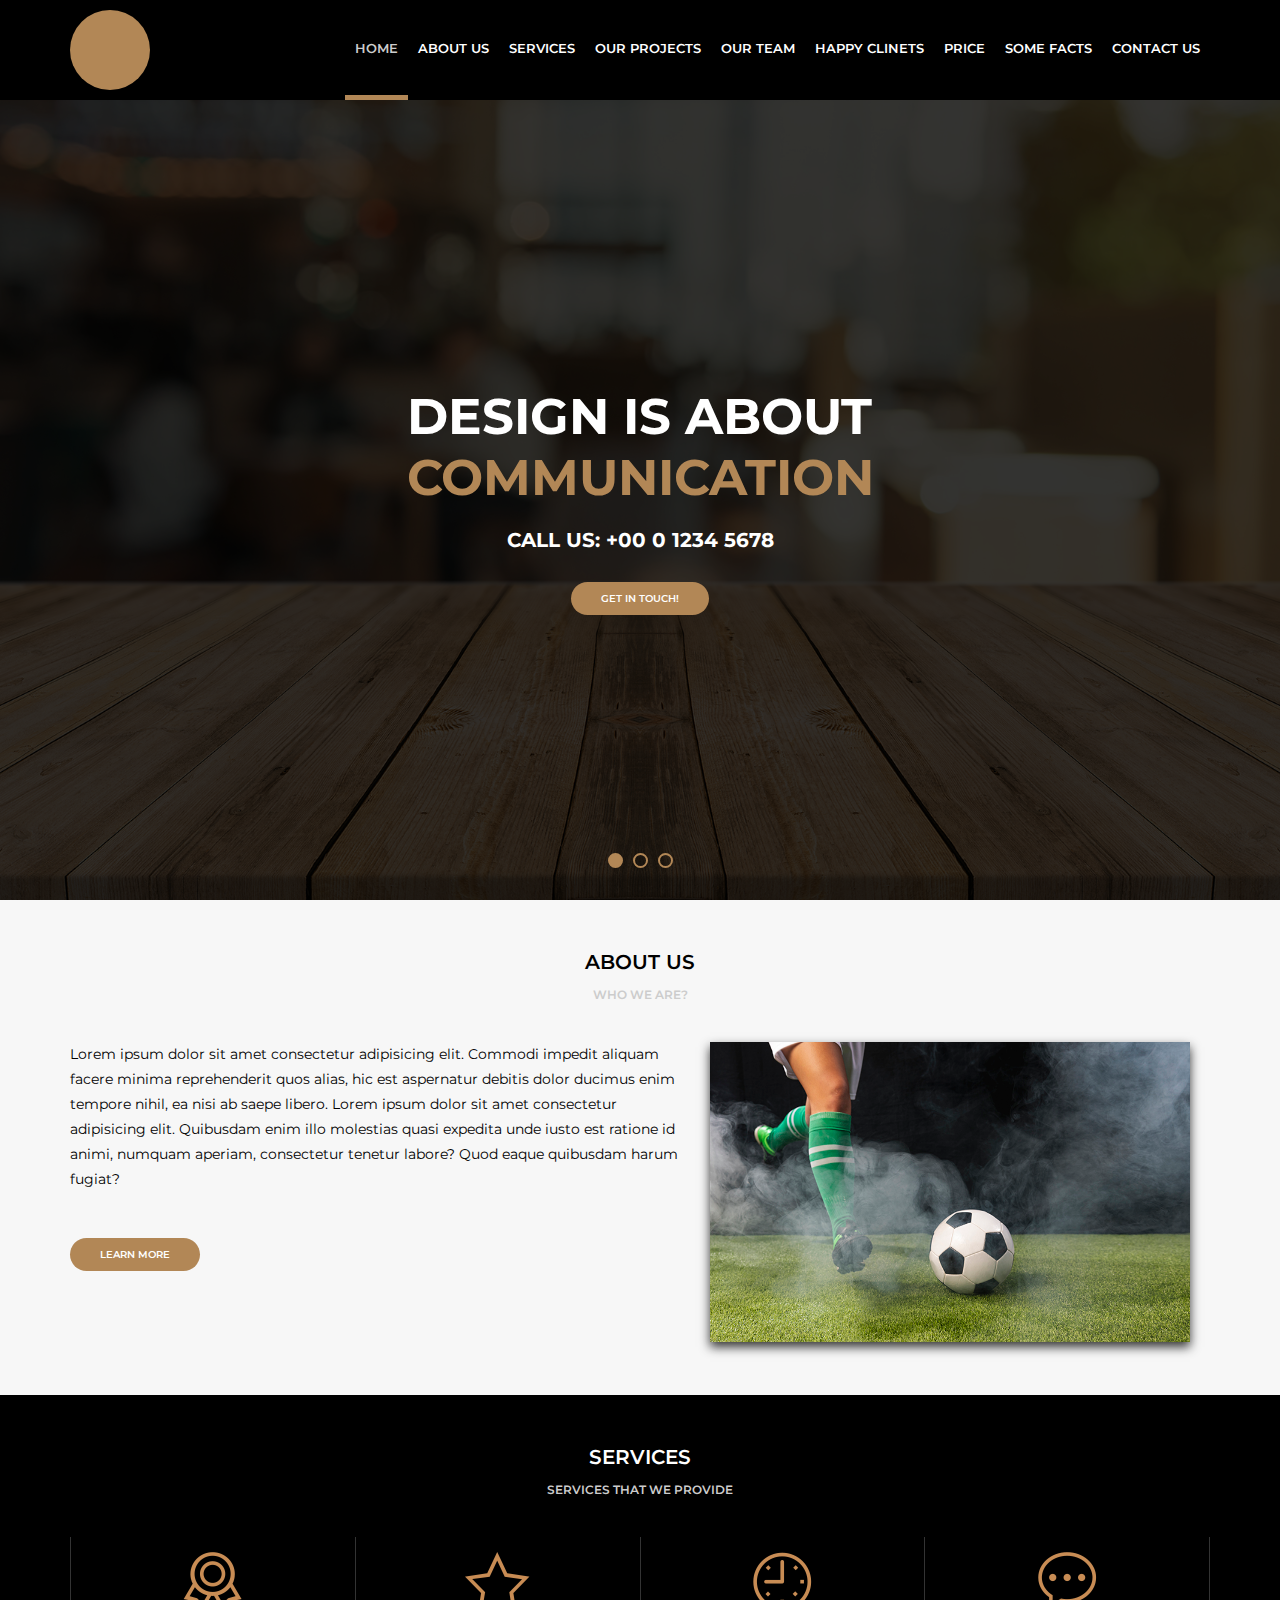
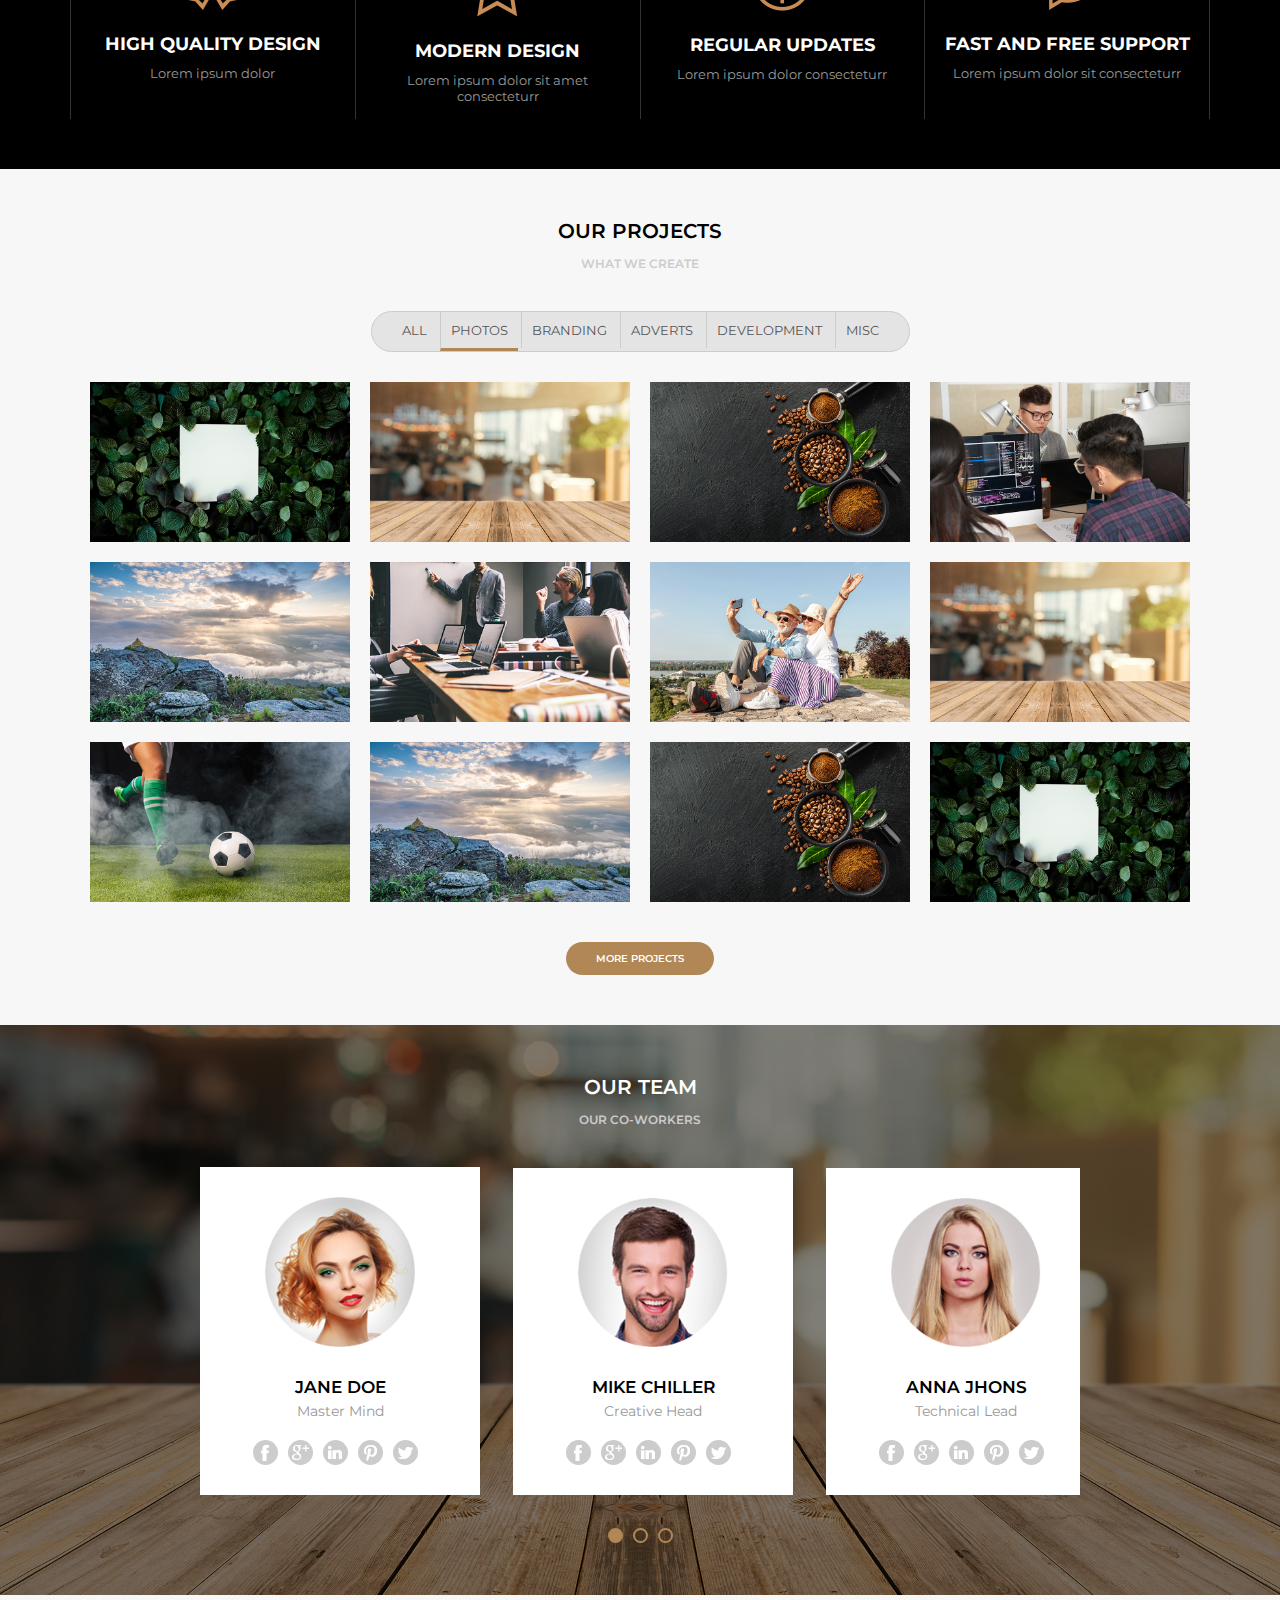
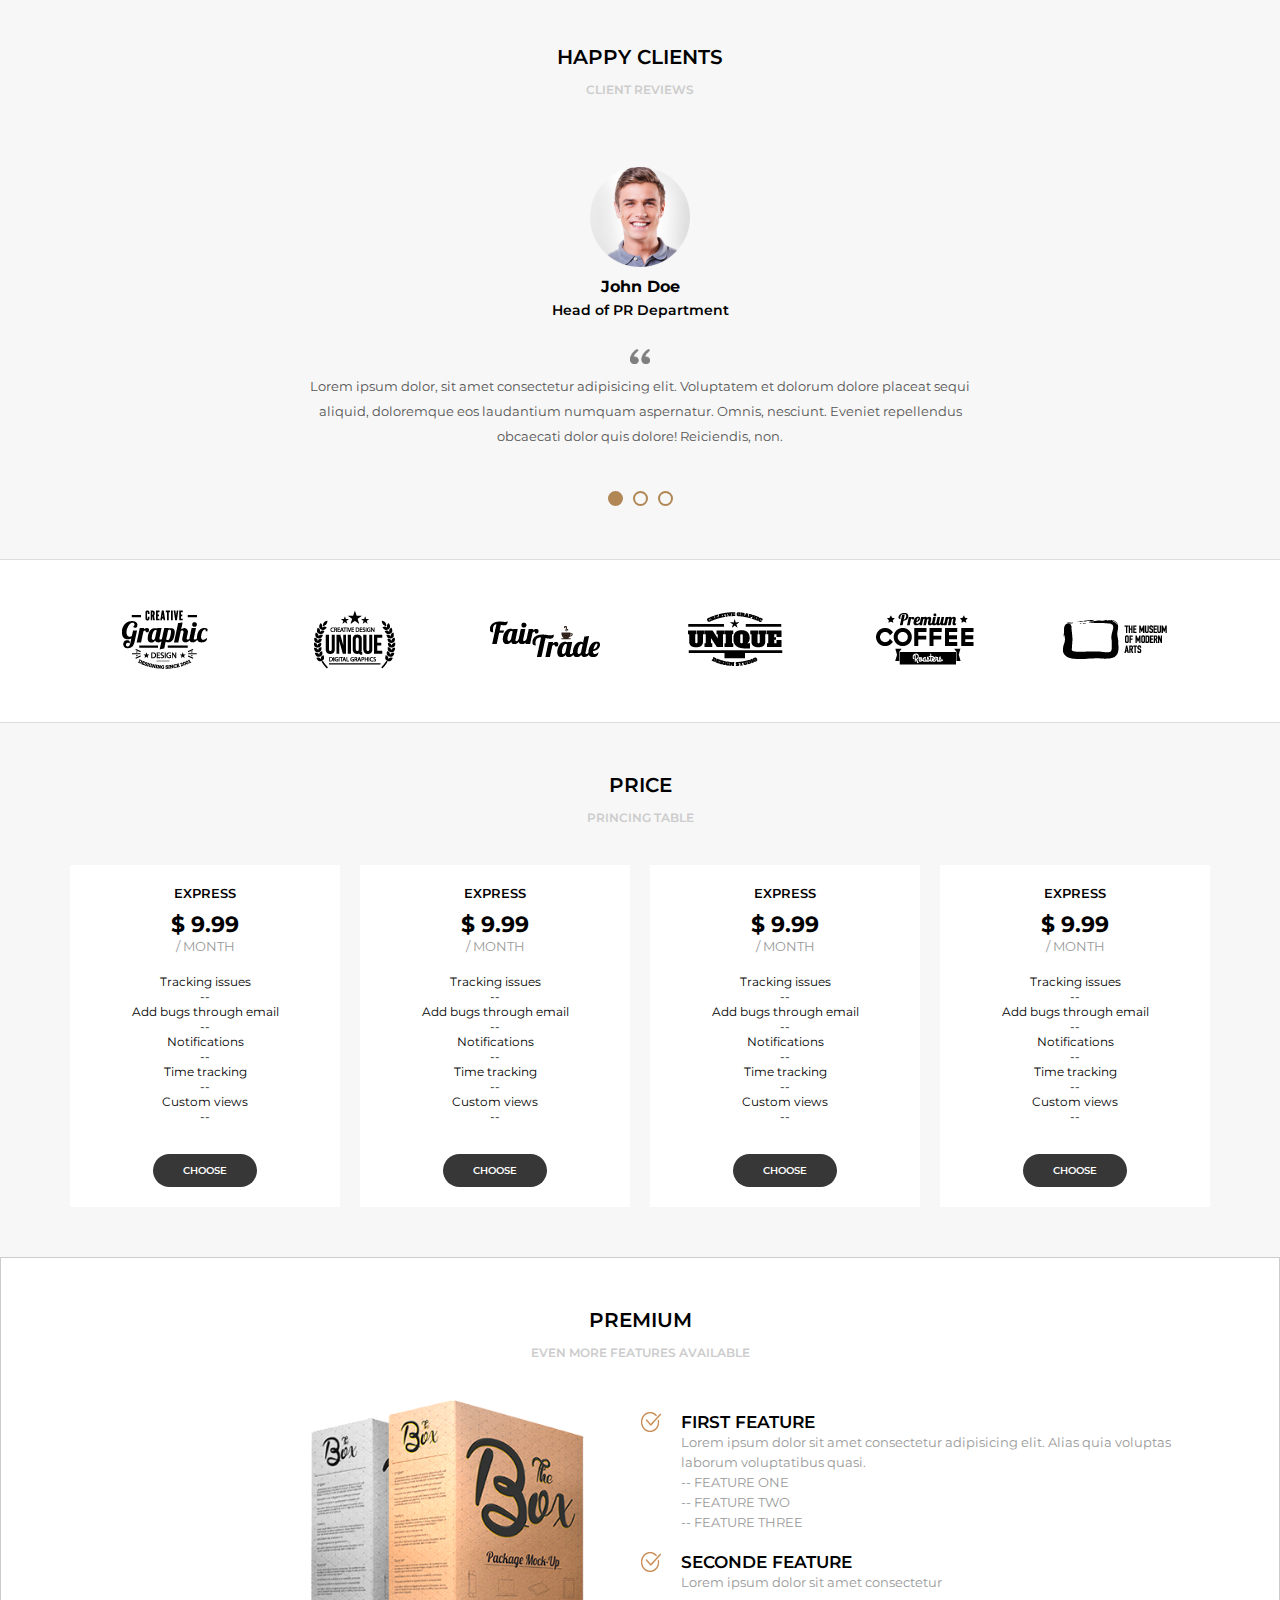
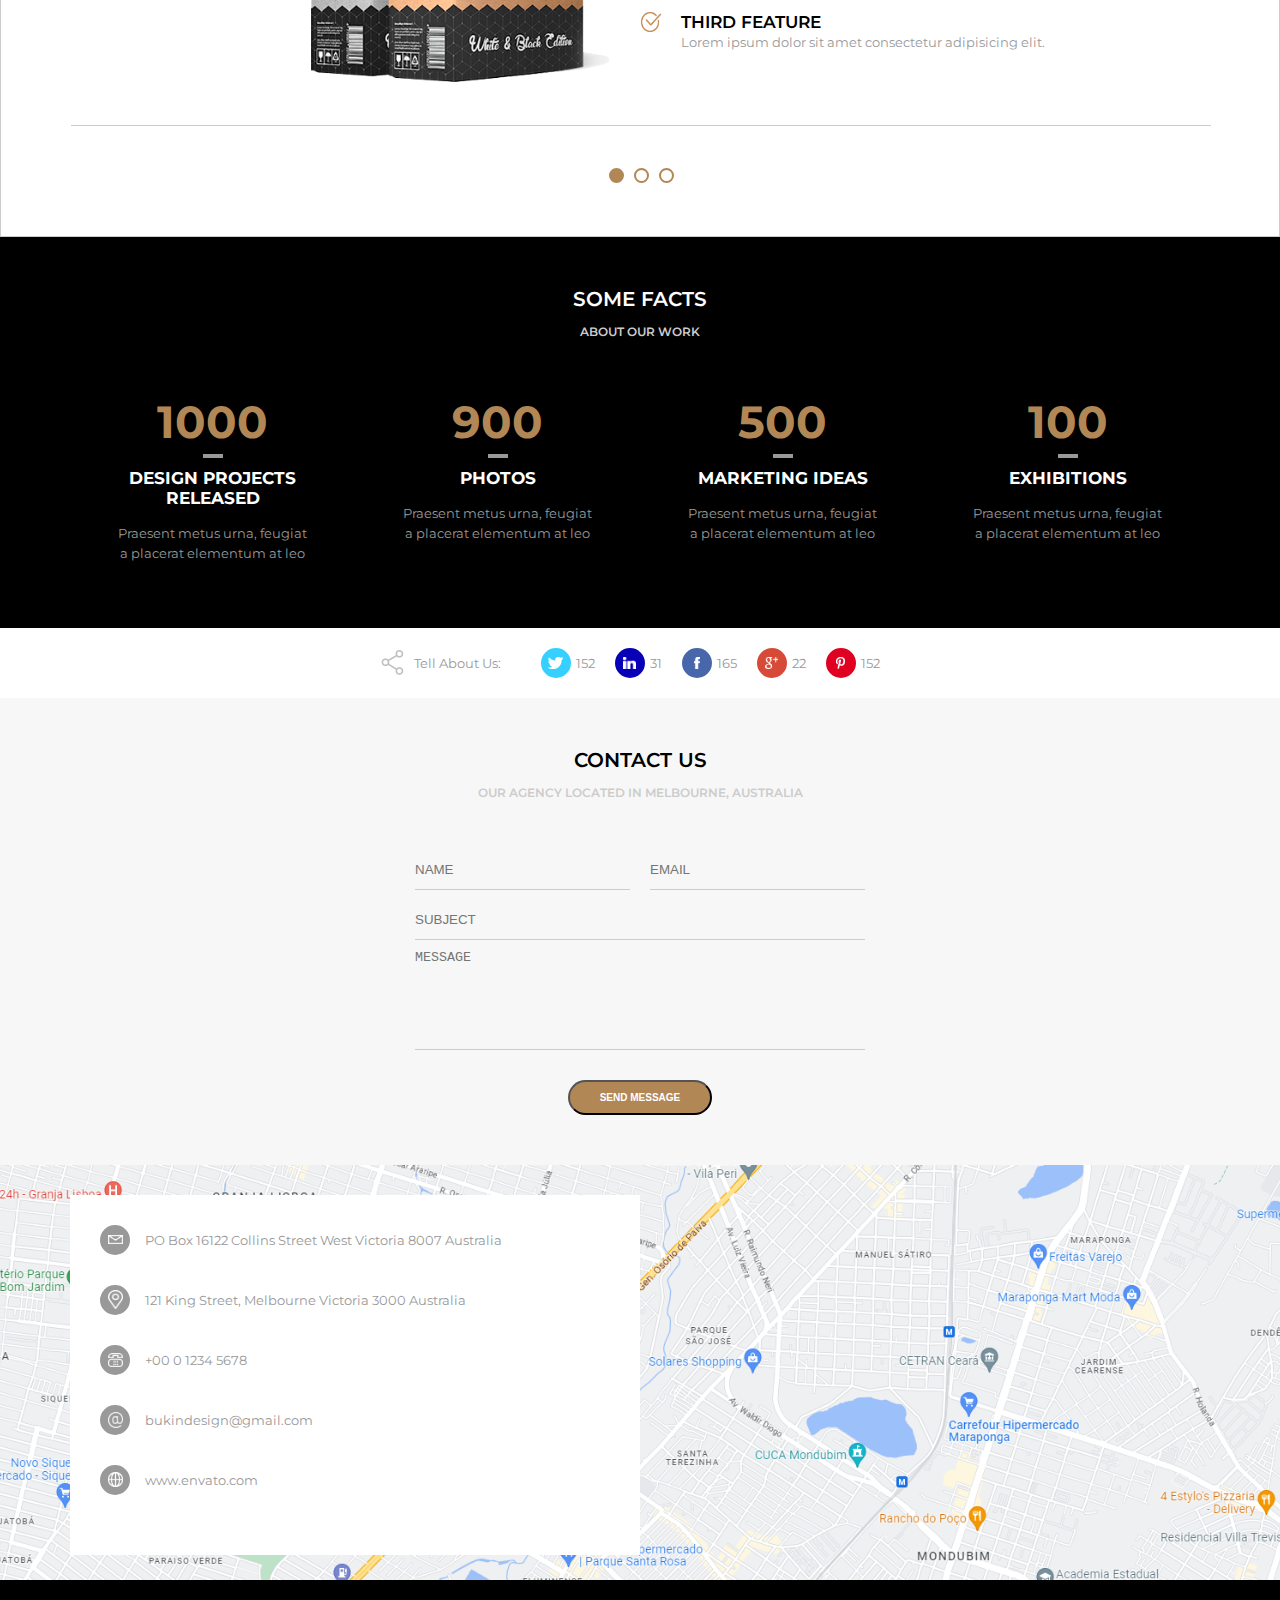
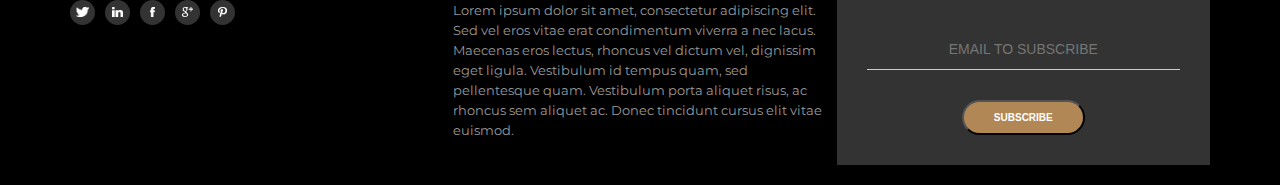
==== index.html @ d408bb27 "alteração index" ====
<!DOCTYPE html>
<html lang="pt-br">
<head>
    <meta charset="UTF-8">
    <meta http-equiv="X-UA-Compatible" content="IE=edge">
    <meta name="viewport" content="width=device-width, initial-scale=1.0">
    <link href="https://fonts.googleapis.com/css2?family=Montserrat:wght@300;400;600;700&display=swap"      
     rel="stylesheet"/>
    <link rel="stylesheet" href="assets/css/style.css">
    <title>Awax</title>
</head>
<body>
    <header>
        <div class="header">
            <div class="logo">
                <div class="logoimg"></div>
            </div>
            <div class="menu">
                <nav>
                    <ul>
                        <li class="active"><a href="">Home</a></li>
                        <li><a href="">About Us</a></li>
                        <li><a href="">Services</a></li>
                        <li><a href="">Our Projects</a></li>
                        <li><a href="">Our Team</a></li>
                        <li><a href="">Happy Clinets</a></li>
                        <li><a href="">Price</a></li>
                        <li><a href="">Some Facts</a></li>
                        <li><a href="">Contact Us</a></li>
                    </ul>
                </nav>
            </div>
        </div>
    </header>
    <main>
        <section class="banner">
            <div class="sliders">
                <div class="slide">
                    <div class="slidearea">
                        <h1>Design is about <br><span>Communication</span></h1>
                        <h2>Call Us: +00 0 1234 5678</h2>
                        <a href="" class="button">Get in Touch!</a>
                    </div>
                </div><div class="slide">
                    <div class="slidearea">
                        <h1>Design is about <br><span>Teste</span></h1>
                        <h2>Call Us: +00 0 1234 5678</h2>
                        <a href="" class="button">Get in Touch!</a>
                    </div>
                </div><div class="slide">
                    <div class="slidearea">
                        <h1>Design is about <br><span>Algo</span></h1>
                        <h2>Call Us: +00 0 1234 5678</h2>
                        <a href="" class="button">Get in Touch!</a>
                    </div>
                </div>
            </div>
            <div class="sliders-pointers">
                <div class="pointer active"></div>
                <div class="pointer"></div>
                <div class="pointer"></div>
            </div>
        </section>

        <section class="default light">
            <div class="section-title">About us</div>
            <div class="section-desc">Who we are?</div>
            <div class="section-body">
                <div class="section-aboutus">
                    <div class="section-aboutus--left">
                        <p>Lorem ipsum dolor sit amet consectetur adipisicing elit. Commodi impedit aliquam facere minima reprehenderit quos alias, hic est aspernatur debitis dolor ducimus enim tempore nihil, ea nisi ab saepe libero. Lorem ipsum dolor sit amet consectetur adipisicing elit. Quibusdam enim illo molestias quasi expedita unde iusto est ratione id animi, numquam aperiam, consectetur tenetur labore? Quod eaque quibusdam harum fugiat?</p> <br>
                        <a href="" class="button">Learn More</a>
                    </div>
                    <div class="section-aboutus--right">
                        <img src="media/foto9.jpg" alt="">
                    </div>
                </div>
            </div>
        </section>

        <section class="default dark">
            <div class="section-title">Services</div>
            <div class="section-desc">Services that we provide</div>
            <div class="section-body">
                <div class="section-services">
                    <div class="section-service">
                        <img src="assets/imagens/medalha.png" alt="">
                        <h4>High Quality Design</h4>
                        <p>Lorem ipsum dolor</p>
                    </div>
                    <div class="section-service">
                        <img src="assets/imagens/estrela.png" alt="">
                        <h4>Modern Design</h4>
                        <p>Lorem ipsum dolor sit amet consecteturr</p>
                    </div>
                    <div class="section-service">
                        <img src="assets/imagens/relogio.png" alt="">
                        <h4>Regular Updates</h4>
                        <p>Lorem ipsum dolor consecteturr</p>
                    </div>
                    <div class="section-service">
                        <img src="assets/imagens/balao.png" alt="">
                        <h4>Fast and free support</h4>
                        <p>Lorem ipsum dolor sit consecteturr</p>
                    </div>
                </div>
            </div>
        </section>

        <section class="default light">
            <div class="section-title">Our Projects</div>
            <div class="section-desc">What we create</div>
            <div class="section-body">
                <div class="section-projects">
                   <div class="section-projects--filters">
                        <ul>
                            <li>All</li>
                            <li class="active">Photos</li>
                            <li>Branding</li>
                            <li>Adverts</li>
                            <li>Development</li>
                            <li>Misc</li>
                        </ul>
                   </div>
                   <div class="section-projects--photos">
                        <div class="section-projects--photo">
                            <div class="section-projects--photoarea">
                                <div class="section-projects--photoinfo">
                                    <h5>ABOUT</h5>
                                    <P>Quibusdam enim illo molestias</P>
                                </div>
                                <img src="media/foto1.jpg" alt="">
                            </div>
                        </div>
                        <div class="section-projects--photoarea">
                            <div class="section-projects--photoinfo">
                                <h5>ABOUT</h5>
                                <P>Quibusdam enim illo molestias</P>
                            </div>
                            <img src="media/foto2.jpg" alt="">
                        </div>
                        <div class="section-projects--photoarea">
                            <div class="section-projects--photoinfo">
                                <h5>ABOUT</h5>
                                <P>Quibusdam enim illo molestias</P>
                            </div>
                            <img src="media/foto3.jpg" alt="">
                        </div>
                        <div class="section-projects--photoarea">
                            <div class="section-projects--photoinfo">
                                <h5>ABOUT</h5>
                                <P>Quibusdam enim illo molestias</P>
                            </div>
                            <img src="media/foto4.jpg" alt="">
                        </div>
                        <div class="section-projects--photoarea">
                            <div class="section-projects--photoinfo">
                                <h5>ABOUT</h5>
                                <P>Quibusdam enim illo molestias</P>
                            </div>
                            <img src="media/foto5.jpg" alt="">
                        </div>
                        <div class="section-projects--photoarea">
                            <div class="section-projects--photoinfo">
                                <h5>ABOUT</h5>
                                <P>Quibusdam enim illo molestias</P>
                            </div>
                            <img src="media/foto6.jpg" alt="">
                        </div>
                        <div class="section-projects--photo">
                            <div class="section-projects--photoarea">
                                <div class="section-projects--photoinfo">
                                    <h5>ABOUT</h5>
                                    <P>Quibusdam enim illo molestias</P>
                                </div>
                                <img src="media/foto7.jpg" alt="">
                            </div>
                        </div>
                        <div class="section-projects--photoarea">
                            <div class="section-projects--photoinfo">
                                <h5>ABOUT</h5>
                                <P>Quibusdam enim illo molestias</P>
                            </div>
                            <img src="media/foto2.jpg" alt="">
                        </div>
                        <div class="section-projects--photoarea">
                            <div class="section-projects--photoinfo">
                                <h5>ABOUT</h5>
                                <P>Quibusdam enim illo molestias</P>
                            </div>
                            <img src="media/foto9.jpg" alt="">
                        </div>
                        <div class="section-projects--photoarea">
                            <div class="section-projects--photoinfo">
                                <h5>ABOUT</h5>
                                <P>Quibusdam enim illo molestias</P>
                            </div>
                            <img src="media/foto5.jpg" alt="">
                        </div>
                        <div class="section-projects--photoarea">
                            <div class="section-projects--photoinfo">
                                <h5>ABOUT</h5>
                                <P>Quibusdam enim illo molestias</P>
                            </div>
                            <img src="media/foto3.jpg" alt="">
                        </div>
                        <div class="section-projects--photoarea">
                            <div class="section-projects--photoinfo">
                                <h5>ABOUT</h5>
                                <P>Quibusdam enim illo molestias</P>
                            </div>
                            <img src="media/foto1.jpg" alt="">
                        </div>
                   </div>

                   <a href="" class="button">More Projects</a>
                </div>
            </div>
        </section>

        <section class="default dark bg-team">
            <div class="section-team-area">
                <div class="section-title">Our Team</div>
                <div class="section-desc">Our Co-Workers</div>
                <div class="section-body">
                    <div class="section-team">
                        <div class="sliders">
                            <div class="slide">
                                <div class="slidearea">
                                   <img class="section-team--avatar" src="media/mulher1.png" alt="">
                                   <div class="section-team--name">Jane Doe</div>
                                   <div class="section-team--role">Master Mind</div>
                                   <div class="section-team--social">
                                        <a href=""><img src="assets/imagens/facebook.png" alt=""></a>
                                        <a href=""><img src="assets/imagens/googleplus.png" alt=""></a>
                                        <a href=""><img src="assets/imagens/linkedin.png" alt=""></a>
                                        <a href=""><img src="assets/imagens/pinterest.png" alt=""></a>
                                        <a href=""><img src="assets/imagens/twitter.png" alt=""></a>
                                   </div>
                                </div>
                            </div>
                            <div class="slide">
                                <div class="slidearea">
                                    <img class="section-team--avatar" src="media/homem1.png" alt="">
                                    <div class="section-team--name">Mike Chiller</div>
                                    <div class="section-team--role">Creative Head</div>
                                    <div class="section-team--social">
                                         <a href=""><img src="assets/imagens/facebook.png" alt=""></a>
                                         <a href=""><img src="assets/imagens/googleplus.png" alt=""></a>
                                         <a href=""><img src="assets/imagens/linkedin.png" alt=""></a>
                                         <a href=""><img src="assets/imagens/pinterest.png" alt=""></a>
                                         <a href=""><img src="assets/imagens/twitter.png" alt=""></a>
                                    </div>
                                </div>
                            </div>
                            <div class="slide">
                                <div class="slidearea">
                                    <img class="section-team--avatar" src="media/mulher2.png" alt="">
                                    <div class="section-team--name">Anna Jhons</div>
                                    <div class="section-team--role">Technical Lead</div>
                                    <div class="section-team--social">
                                         <a href=""><img src="assets/imagens/facebook.png" alt=""></a>
                                         <a href=""><img src="assets/imagens/googleplus.png" alt=""></a>
                                         <a href=""><img src="assets/imagens/linkedin.png" alt=""></a>
                                         <a href=""><img src="assets/imagens/pinterest.png" alt=""></a>
                                         <a href=""><img src="assets/imagens/twitter.png" alt=""></a>
                                    </div>
                                </div>
                            </div>
                            <div class="slide">
                                <div class="slidearea">
                                    <img class="section-team--avatar" src="media/mulher1.png" alt="">
                                    <div class="section-team--name">Jane Doe</div>
                                    <div class="section-team--role">Master Mind</div>
                                    <div class="section-team--social">
                                         <a href=""><img src="assets/imagens/facebook.png" alt=""></a>
                                         <a href=""><img src="assets/imagens/googleplus.png" alt=""></a>
                                         <a href=""><img src="assets/imagens/linkedin.png" alt=""></a>
                                         <a href=""><img src="assets/imagens/pinterest.png" alt=""></a>
                                         <a href=""><img src="assets/imagens/twitter.png" alt=""></a>
                                    </div>
                                </div>
                            </div>
                        </div>
                    </div>
                    <div class="sliders-pointers">
                        <div class="pointer active"></div>
                        <div class="pointer"></div>
                        <div class="pointer"></div>
                    </div>
                </div>
            </div>
        </section>
        
        <section class="default light depoimentos">
            <div class="section-title">Happy Clients</div>
            <div class="section-desc">Client Reviews</div>
            <div class="section-body">
               <div class="section-depoimentos">
                    <div class="sliders" style="margin-left: 0;">
                        <div class="slide">
                            <div class="slidearea">
                                <img class="section-depoimentos--avatar" src="media/homem2.png" alt="">
                                <div class="section-depoimentos--name">John Doe</div>
                                <div class="section-depoimentos--role">Head of PR Department</div>
                                <img class="section-depoimentos--quoteimg" src="assets/imagens/quote.png" alt="">
                                <div class="section-depoimentos--quote">
                                    Lorem ipsum dolor, sit amet consectetur adipisicing elit. Voluptatem et dolorum dolore placeat sequi aliquid, doloremque eos laudantium numquam aspernatur. Omnis, nesciunt. Eveniet repellendus obcaecati dolor quis dolore! Reiciendis, non.
                                </div>
                            </div>
                        </div>
                        <div class="slide">
                            <div class="slidearea">
                                <img class="section-depoimentos--avatar" src="media/homem2.png" alt="">
                                <div class="section-depoimentos--name">John Doe</div>
                                <div class="section-depoimentos--role">Head of PR Department</div>
                                <img class="section-depoimetos--quoteimg" src="assets/imagens/quote.png" alt="">
                                <div class="section-depoimentos--quote">
                                    Lorem ipsum dolor, sit amet consectetur adipisicing elit. Voluptatem et dolorum dolore placeat sequi aliquid, doloremque eos laudantium numquam aspernatur. Omnis, nesciunt. Eveniet repellendus obcaecati dolor quis dolore! Reiciendis, non.
                                </div>
                            </div>
                        </div>
                        <div class="slide">
                            <div class="slidearea">
                                <img class="section-depoimentos--avatar" src="media/homem2.png" alt="">
                                <div class="section-depoimentos--name">John Doe</div>
                                <div class="section-depoimentos--role">Head of PR Department</div>
                                <img class="section-depoimetos--quoteimg" src="assets/imagens/quote.png" alt="">
                                <div class="section-depoimentos--quote">
                                    Lorem ipsum dolor, sit amet consectetur adipisicing elit. Voluptatem et dolorum dolore placeat sequi aliquid, doloremque eos laudantium numquam aspernatur. Omnis, nesciunt. Eveniet repellendus obcaecati dolor quis dolore! Reiciendis, non.
                                </div>
                            </div>
                        </div>
                    </div>
                    <div class="sliders-pointers">
                        <div class="pointer active"></div>
                        <div class="pointer"></div>
                        <div class="pointer"></div>
                    </div>
               </div> 
            </div>
        </section>

        <section class="default section-empresas">
            <div class="section-body">
                <div class="section-empresas--area">
                    <div class="section-empresa">
                        <img src="media/empresa1.png" alt="">
                    </div>
                    <div class="section-empresa">
                        <img src="media/empresa2.png" alt="">
                    </div>
                    <div class="section-empresa">
                        <img src="media/empresa3.png" alt="">
                    </div>
                    <div class="section-empresa">
                        <img src="media/empresa4.png" alt="">
                    </div>
                    <div class="section-empresa">
                        <img src="media/empresa5.png" alt="">
                    </div>
                    <div class="section-empresa">
                        <img src="media/empresa6.png" alt="">
                    </div>
                </div>
            </div>
        </section>
        

        <section class="default light">
            <div class="section-title">Price</div>
            <div class="section-desc">Princing Table</div>
            <div class="section-body">
                <div class="section-price">
                    <div class="section-price--item">
                        <div class="section-price--item-name">Express</div>
                        <div class="section-price--item-money">$ 9.99</div>
                        <div class="section-price--item-period">/ Month</div>
                        <div class="section-price--item-point">Tracking issues<br>--</div>
                        <div class="section-price--item-point">Add bugs through email<br>--</div>
                        <div class="section-price--item-point">Notifications<br>--</div>
                        <div class="section-price--item-point">Time tracking<br>--</div>
                        <div class="section-price--item-point">Custom views<br>--</div>
                        <a class="button button--dark" href="">Choose</a>
                    </div>
                    <div class="section-price--item">
                        <div class="section-price--item-name">Express</div>
                        <div class="section-price--item-money">$ 9.99</div>
                        <div class="section-price--item-period">/ Month</div>
                        <div class="section-price--item-point">Tracking issues<br>--</div>
                        <div class="section-price--item-point">Add bugs through email<br>--</div>
                        <div class="section-price--item-point">Notifications<br>--</div>
                        <div class="section-price--item-point">Time tracking<br>--</div>
                        <div class="section-price--item-point">Custom views<br>--</div>
                        <a class="button button--dark" href="">Choose</a>
                    </div>
                    <div class="section-price--item">
                        <div class="section-price--item-name">Express</div>
                        <div class="section-price--item-money">$ 9.99</div>
                        <div class="section-price--item-period">/ Month</div>
                        <div class="section-price--item-point">Tracking issues<br>--</div>
                        <div class="section-price--item-point">Add bugs through email<br>--</div>
                        <div class="section-price--item-point">Notifications<br>--</div>
                        <div class="section-price--item-point">Time tracking<br>--</div>
                        <div class="section-price--item-point">Custom views<br>--</div>
                        <a class="button button--dark" href="">Choose</a>
                    </div>
                    <div class="section-price--item">
                        <div class="section-price--item-name">Express</div>
                        <div class="section-price--item-money">$ 9.99</div>
                        <div class="section-price--item-period">/ Month</div>
                        <div class="section-price--item-point">Tracking issues<br>--</div>
                        <div class="section-price--item-point">Add bugs through email<br>--</div>
                        <div class="section-price--item-point">Notifications<br>--</div>
                        <div class="section-price--item-point">Time tracking<br>--</div>
                        <div class="section-price--item-point">Custom views<br>--</div>
                        <a class="button button--dark" href="">Choose</a>
                    </div>
                </div>            
            </div>
        </section>

        <section class="default light premium">
            <div class="section-title">Premium</div>
            <div class="section-desc">Even More Features Available</div>
            <div class="section-body">
                <div class="section-premium">
                    <div class="sliders" style="margin-left: 0;">
                        <div class="slide">
                            <div class="slidearea">
                                <div class="section-premium--left">
                                    <img src="media/livros.png" alt="">
                                </div>
                                <div class="section-premium--right">
                                    <div class="section-premium--item">
                                        <img src="assets/imagens/check.png" alt="">
                                        <div>
                                            <h4>First Feature</h4>
                                            Lorem ipsum dolor sit amet consectetur adipisicing elit. Alias quia voluptas laborum voluptatibus quasi. <br>
                                            -- FEATURE ONE<br>
                                            -- FEATURE TWO<br>
                                            -- FEATURE THREE<br>
                                        </div>
                                    </div>
                                    <div class="section-premium--item">
                                        <img src="assets/imagens/check.png" alt="">
                                        <div>
                                            <h4>Seconde Feature</h4>
                                            Lorem ipsum dolor sit amet consectetur
                                        </div>
                                    </div>
                                    <div class="section-premium--item">
                                        <img src="assets/imagens/check.png" alt="">
                                        <div>
                                            <h4>Third Feature</h4>
                                            Lorem ipsum dolor sit amet consectetur adipisicing elit.
                                        </div>
                                    </div>
                                </div>
                            </div>
                        </div>
                    </div>
                    <div class="sliders-pointers">
                        <div class="pointer active"></div>
                        <div class="pointer"></div>
                        <div class="pointer"></div>
                    </div>
                </div>           
            </div>
        </section>

        <section class="default dark">
            <div class="section-title">Some Facts</div>
            <div class="section-desc">About our work</div>
            <div class="section-body">
                <div class="section-fatos">
                    <div class="section-fato">
                        <h3>1000</h3>
                        <div class="section-fato-linha"></div>
                            <h4>Design Projects<br>Released</h4>
                            <p>Praesent metus urna, feugiat<br>a placerat elementum at leo</p>
                    </div>
                    <div class="section-fato">
                        <h3>900</h3>
                        <div class="section-fato-linha"></div>
                            <h4>Photos</h4>
                            <p>Praesent metus urna, feugiat<br>a placerat elementum at leo</p>
                    </div>
                    <div class="section-fato">
                        <h3>500</h3>
                        <div class="section-fato-linha"></div>
                            <h4>Marketing Ideas</h4>
                            <p>Praesent metus urna, feugiat<br>a placerat elementum at leo</p>
                    </div>
                    <div class="section-fato">
                        <h3>100</h3>
                        <div class="section-fato-linha"></div>
                            <h4>Exhibitions</h4>
                            <p>Praesent metus urna, feugiat<br>a placerat elementum at leo</p>
                    </div>
                </div>
            </div>
        </section>

        <section class="section-compartilhar">
            <div class="section-compartilhar--legenda">
                <img src="assets/imagens/share.png" alt="">
                Tell About Us:
            </div>
            <div class="section-compartilhar--item">
                <div class="section-compartilhar--icone twitter">
                    <img src="assets/imagens/twitter.png" alt="">
                </div>
                152
            </div>
            <div class="section-compartilhar--item">
                <div class="section-compartilhar--icone linkedin">
                    <img src="assets/imagens/linkedin.png" alt="">
                </div>
                31
            </div>
            <div class="section-compartilhar--item">
                <div class="section-compartilhar--icone facebook">
                    <img src="assets/imagens/facebook.png" alt="">
                </div>
                165
            </div>
            <div class="section-compartilhar--item">
                <div class="section-compartilhar--icone googleplus">
                    <img src="assets/imagens/googleplus.png" alt="">
                </div>
                22
            </div>
            <div class="section-compartilhar--item">
                <div class="section-compartilhar--icone pinterest">
                    <img src="assets/imagens/pinterest.png" alt="">
                </div>
                152
            </div>
        </section>

        <section class="default light ">
            <div class="section-title">Contact Us</div>
            <div class="section-desc">Our agency located in melbourne, Australia</div>
            <div class="section-body">
                <div class="section-contact">
                    <form method="POST">
                        <div class="section-contact--split">
                            <input type="text" name="name" placeholder="NAME" />
                            <input type="text" name="name" placeholder="EMAIL" />
                        </div>
                        <input type="text" name="name" placeholder="SUBJECT" />
                        <textarea name="message" placeholder="MESSAGE"></textarea>
                        <input type="submit" value="Send Message" class="button" />
                    </form>
                </div>
            </div>
        </section>

        <section class="section-mapa">
            <div class="section-mapa--area">
                <div class="section-mapa--info">
                    <div class="section-mapa--info-item">
                        <div class="section-mapa--info-item-img">
                            <img src="assets/imagens/carta.png" alt="">
                        </div>
                        PO Box 16122 Collins Street West Victoria 8007 Australia
                    </div>
                    <div class="section-mapa--info-item">
                        <div class="section-mapa--info-item-img">
                            <img src="assets/imagens/localizacao.png" alt="">
                        </div>
                        121 King Street, Melbourne Victoria 3000 Australia
                    </div>
                    <div class="section-mapa--info-item">
                        <div class="section-mapa--info-item-img">
                            <img src="assets/imagens/telefone.png" alt="">
                        </div>
                        +00 0 1234 5678
                    </div>
                    <div class="section-mapa--info-item">
                        <div class="section-mapa--info-item-img">
                            <img src="assets/imagens/arroba.png" alt="">
                        </div>
                        bukindesign@gmail.com
                    </div>
                    <div class="section-mapa--info-item">
                        <div class="section-mapa--info-item-img">
                            <img src="assets/imagens/web.png" alt="">
                        </div>
                        www.envato.com
                    </div>
                </div>
            </div>
        </section>
    </main>
    <footer>
        <div class="footer--area">
            <div class="footer--item area1">
                <div class="footer-social">
                    <a href=""><img src="assets/imagens/twitter.png" /></a>
                    <a href=""><img src="assets/imagens/linkedin.png" /></a>
                    <a href=""><img src="assets/imagens/facebook.png" /></a>
                    <a href=""><img src="assets/imagens/googleplus.png" /></a>
                    <a href=""><img src="assets/imagens/pinterest.png" /></a>
                </div>
            </div>
            <div class="footer--item area2">
                    Lorem ipsum dolor sit amet, consectetur adipiscing elit. Sed vel eros vitae erat condimentum viverra a nec lacus. Maecenas eros lectus, rhoncus vel dictum vel, dignissim eget ligula. Vestibulum id tempus quam, sed pellentesque quam. Vestibulum porta aliquet risus, ac rhoncus sem aliquet ac. Donec tincidunt cursus elit vitae euismod.
            </div>
            <div class="footer--item area3">
                <form method="POST">
                    <input type="email" name="email" placeholder="EMAIL TO SUBSCRIBE" />
                    <button class="button">Subscribe</button>
                </form>
            </div>
        </div>
    </footer>
</body>
</html>
---- assets/css/style.css ----
/*CSS DE ÁREAS DE INTERFACE*/

* {
    margin: 0;
    padding: 0;
    box-sizing: border-box;
}

body {
    font-family: 'Montserrat', Arial, Helvetica, sans-serif;
    font-size: 13px;
    overflow-x: hidden;
}

header {
    height: 100px;
    background-color: black;
    color: #fff;
}

.header {
    max-width: 1140px;
    height: 100px;
    margin: auto;
    display: flex;
    align-items: center;
}

.logo {
    width: 100px;
    
}

.logoimg {
    width: 80px;
    height: 80px;
    background-color: #b28756;
    border-radius: 40px;
}

.menu {
    flex: 1;
    display: flex;
    justify-content: flex-end;
}

.menu ul,
.menu li {
    list-style: none;
}

.menu ul {
    display: flex;
}

.menu li a {
    color: #fff;
    text-transform: uppercase;
    font-weight: 600;
    text-decoration: none;
    padding-left: 10px;
    padding-right: 10px;
    height: 100px;
    display: flex;
    align-items: center;
    border-bottom: 5px solid #000;

}

.menu li a:hover,
.menu .active a {
    border-bottom: 5px solid #b28756;
    color: #ccc;
}

.button {
    display: inline-block;
    background-color: #b28756;
    color: #fff;
    text-transform: uppercase;
    font-size: 10px;
    font-weight: 600;
    text-decoration: none;
    padding: 10px 30px;
    margin-top: 30px;
    border-radius: 20px;
}

.button--dark {
    background-color: #373737;
}

.button--dark:hover {
    background-color: #B28756;
}

.banner {
    height: calc(100vh - 100px); /*100vh altura do monitor - altura do header (menu)*/
    background-color: #333;
    background-image: url(../imagens/bg.jpg);
    background-size: cover;
    background-position: bottom;
    overflow: hidden; /*Ingnora tudo que passar do banner(nesse caso a largura)*/

}

.banner .sliders {
   width: 1000vw;
    height: 100%;
}

.banner .slide{
    width: 100vw;
    height: 100%;
    display: inline-block;
    background-color: rgba(0, 0, 0, 0.8);
}

.banner .slidearea{
    display: flex;
    align-items: center;
    flex-direction: column;
    justify-content: center;
    height: 100%;
    color: #fff;
}

.banner h1 {
    text-transform: uppercase;
    font-weight: bold;
    font-size: 50px;
}

.banner h1 span {
    color: #b28756;
}

.banner h2 {
    text-transform: uppercase;
    margin-top: 20px;
}

.banner .sliders-pointers {
    width: 100vw;
    height: 20px;
    position: absolute;
    margin-top: -50px;
    display: flex;
    justify-content: center;
    align-items: center;
}

.banner .pointer {
    width: 15px;
    height: 15px;
    border: 2px solid #b28756;
    border-radius: 8px;
    margin-left: 5px;
    margin-right: 5px;
    cursor: pointer;
}

.banner .pointer.active {
    background-color: #b28756;
}

.default {
    padding-top: 50px;
    padding-bottom: 50px;
}

.default .section-title,
.default .section-desc {
    text-align: center;
    text-transform: uppercase;
    font-weight: 600;
}

.default .section-title {
    font-size: 20px;
    
}

.default .section-desc {
    font-size: 12px;
    color: #ccc;
    margin-top: 13px;
    margin-bottom: 40px;
}

.default .section-body {
    max-width: 1140px;
    margin: auto; 

}

.default.light {
    background-color: #f7f7f7;
}

.default.light .section-title,
.default.light .section-body {
    color: #000;
}

.default.dark {
    background-color: #000;
}

.default.dark .section-title,
.default.dark .section-body {
    color: #fff;
}

footer {
    background-color:#000;
    padding:20px;
}
.footer--area {
    max-width:1140px;
    margin:auto;
    color:#FFF;
    display:flex;
}
.footer--item {
    flex:1;
}
.footer-social {
    display:flex;
}
.footer-social a {
    display:block;
    width:25px;
    height:25px;
    background-color:#333;
    display:flex;
    justify-content: center;
    align-items: center;
    border-radius:13px;
    margin-right:10px;
}
.footer-social a:hover {
    background-color:#B28756;
}
.footer-social img {
    height:10px;
}
.footer--item.area2 {
    color:#999;
    line-height:20px;
    font-size:13px;
    padding:0 10px 10px 10px;
}
.footer--item.area3 form {
    background-color:#333;
    text-align:center;
    padding:30px;
}
.footer--item.area3 input {
    width:100%;
    height:40px;
    border:0;
    background:transparent;
    border-bottom:1px solid #CCC;
    outline:0;
    color:#FFF;
    font-size:14px;
    text-align:center;
}





/*CSS DE ÁREAS ESPECÍFICAS*/


.section-aboutus {
    display: flex;

}

.section-aboutus--left {
    flex: 1;
}

.section-aboutus--left p {
    font-size: 14px;
    line-height: 25px;
}

.section-aboutus--right {
    width: 520px;
    text-align: center;
}

.section-aboutus--right img{
    width: 480px;
    box-shadow: 0px 5px 10px #333;
}

.section-services {
    display: flex;

}

.section-service {
    flex: 1;
    text-align: center;
    border-right: 1px solid #333;
    padding: 15px;
}

.section-service:first-child {
    border-left: 1px solid #333;
}

.section-service h4 {
    margin-top: 20px;
    text-transform: uppercase;
    font-size: 18px;
}

.section-service p {
    margin-top: 10px;
    font-size: 13px;
    color: #999;
}

.section-projects {
    display: flex;
    flex-direction: column;
    align-items: center;
}

.section-projects--filters {
    border: 1px solid #ccc;
    background-color: #e4e4e4;
    border-radius: 30px;
    display: inline-block;
    padding: 0px 20px;

}

.section-projects--filters ul,
.section-projects--filters li {
    list-style: none;
}

.section-projects--filters li {
    display: inline-block;
    padding: 10px;
    text-transform: uppercase;
    font-size: 13px;
    border-left: 1px solid #ccc;
    color: #555;
    cursor: pointer;
}

.section-projects--filters li:hover,
.section-projects--filters li.active {
    border-bottom: 3px solid #b28756;
}

.section-projects--filters li:first-child {
    border-left: 0;
}

.section-projects--photos {
    width: 100vw;
    max-width: 1140px;
    margin-top: 20px;
    display: flex;
    flex-wrap: wrap;
    justify-content: center;
}

.section-projects--photo {
    width: 280px;
}

.section-projects--photoarea {
    margin: 10px;
    width: 260px;
    height: 160px;
}

.section-projects--photoarea img {
    width: inherit;
    height: inherit;

}

.section-projects--photoinfo {
    position: absolute;
    background-color: rgba(0, 0, 0, 0.5);
    width: inherit;
    height: inherit;
    display: none;
    justify-content: center;
    align-items: center;
    flex-direction: column;
    color: #fff;

}

.section-projects--photoinfo h5 {
    font-size: 18px;
    font-weight: 600;
}

.section-projects--photoarea:hover .section-projects--photoinfo {
    display: flex;
}

.bg-team {
    background-image: url(../imagens/bg.jpg);
    background-size: cover;
    background-position: center;
    padding: 0;
}

.section-team-area {
    background-color: rgba(0, 0, 0, 0.5);
    padding-top: 50px;
    padding-bottom: 50px;
}

.section-team {
    overflow: hidden;
    max-width: 880px;
    margin: auto;
}

.section-team .sliders {
    width: 1000vw;
     height: 100%;
 }
 
 .section-team .slide{
     width: 280px;
     height: 100%;
     min-height: 300px;
     display: inline-block;
     background-color: #fff;
     margin-right: 30px;
 }
 
 .section-team .slidearea{
     display: flex;
     align-items: center;
     flex-direction: column;
     justify-content: center;
     height: 100%;
     color: #000;
     padding: 30px;
 }

 .section-team-area .sliders-pointers {
    margin-top: 30px;
    height: 20px;
    display: flex;
    justify-content: center;
    align-items: center;
}

.section-team-area .pointer {
    width: 15px;
    height: 15px;
    border: 2px solid #b28756;
    border-radius: 8px;
    margin-left: 5px;
    margin-right: 5px;
    cursor: pointer;
}

.section-team-area .pointer.active {
    background-color: #b28756;
}

.section-team--avatar {
    width: 150px;
    height: auto;

}

.section-team--name {
    text-transform: uppercase;
    font-weight: 600;
    font-size: 17px;
    margin-top: 30px;
}

.section-team--role {
    font-size: 14px;
    color: #999;
    margin-top: 5px;
}

.section-team--social{
    display: flex;
    margin-top: 20px;
}

.section-team--social a {
    display: inline-flex;
    justify-content: center;
    align-items: center;
    width: 25px;
    height: 25px;
    background-color: #ccc;
    border-radius: 13px;
    margin-right: 10px;
}

.section-team--social a:hover {
    background-color: #b28756;
}

.depoimentos .section-body {
    max-width: initial;
}

.section-depoimentos {
    overflow: hidden;

}

.section-depoimentos .sliders {
    width: 1000vw;
    height: 100%;
}

.section-depoimentos .slide {
    width: 100vw;
    height: 100%;
    display: inline-block;
}

.section-depoimentos .slidearea {
    display: flex;
    flex-direction: column;
    justify-content: center;
    align-items: center;
    height: 100%;
}

.section-depoimentos--avatar {
    width: 100px;
    margin-top: 30px;
}

.section-depoimentos--name {
    font-weight: 700;
    font-size: 16px;
    margin-top: 10px;
}

.section-depoimentos--role {
    margin-top: 5px;
    font-weight: 600;
    font-size: 14px;
}

.section-depoimentos--quoteimg {
    margin-top: 30px;
    width: 20px;
}

.section-depoimentos--quote {
    margin-top: 10px;
    font-size: 13px;
    max-width: 700px;
    text-align: center;
    color: #555;
    line-height: 25px;
    margin-left: 30px;
    margin-right: 30px;
}

.section-depoimentos .sliders-pointers {
    width:100vw;
    height:20px;
    display:flex;
    justify-content: center;
    align-items: center;
    margin-top:40px;
}

.section-depoimentos .pointer {
    width:15px;
    height:15px;
    border:2px solid #B28756;
    border-radius:8px;
    margin-left:5px;
    margin-right:5px;
    cursor:pointer;
}

.section-depoimentos .pointer.active {
    background-color: #b28756;
}

.section-empresas {
    border-top: 1px solid #ddd;
    border-bottom: 1px solid #ddd;
}

.section-empresas--area{
    display: flex;
    align-items: center;
}

.section-empresa {
    flex: 1;
    text-align: center;
}

.section-price {
    display: flex;
}

.section-price--item {
    flex: 1;
    background-color: #fff;
    margin-right: 20px;
    padding: 20px;
    text-align: center;
}

.section-price--item:last-child {
    margin-right: 0;
}

.section-price--item-name {
    text-transform: uppercase;
    font-size: 13px;
    font-weight: 600;
}

.section-price--item-money {
    font-weight: bold;
    font-size: 22px;
    margin-top: 10px;
}

.section-price--item-period {
    color: #999;
    text-transform: uppercase;
    margin-bottom: 20px;
}

.section-price--item-point {
    font-size: 12px;
}

.premium {
    background-color: #fff !important;
    border: 1px solid #ccc;
}

.premium .section-body {
    max-width: initial;
}

.section-premium {
    overflow: hidden;
}

.section-premium .sliders {
    width: 1000vw;
    height: 100%;
}

.section-premium .slide {
    width: 100vw;
    height: 100%;
    display: inline-block;
}

.section-premium .slidearea {
    display: flex;
    height: 100%;
    justify-content: center;
    align-items: center;
    max-width: 1140px;
    border-bottom: 1px solid #ccc;
    margin: auto;
    padding-bottom: 40px;
}

.section-premium--left {
    flex: 1;
    text-align: right;
}

.section-premium--left img {
    width: 300px;
    margin-right: 30px;
}

.section-premium--right {
    flex: 1;
}

.section-premium--item {
    display: flex;
    margin-bottom: 20px;
}

.section-premium--item img {
    width: 20px;
    height: 20px;
    margin-right: 20px;
}

.section-premium--item div {
    flex: 1;
    color: #999;
    line-height: 20px;
}

.section-premium--item div h4 {
    color: #000;
    text-transform: uppercase;
    font-weight: 600;
    font-size: 17px;
}

.section-premium .sliders-pointers {
    width:100vw;
    height:20px;
    display:flex;
    justify-content: center;
    align-items: center;
    margin-top:40px;
}
.section-premium .pointer {
    width:15px;
    height:15px;
    border:2px solid #B28756;
    border-radius:8px;
    margin-left:5px;
    margin-right:5px;
    cursor:pointer;
}
.section-premium .pointer.active {
    background-color:#B28756;
}

.section-fatos {
    display: flex;
}

.section-fato {
    flex: 1;
    text-align: center;
    padding: 15px;
}

.section-fato h3 {
    color: #B28756;
    font-size: 45px;
}

.section-fato-linha {
    width: 20px;
    border: 2px solid #999;
    margin: auto;
    margin-top: 5px;
}

.section-fato h4 {
    margin-top: 10px;
    text-transform: uppercase;
    font-size: 17px;
}

.section-fato p {
    margin-top: 15px;
    color: #999;
    line-height: 20px;
}

.section-compartilhar {
    display: flex;
    justify-content: center;
    align-items: center;
    padding: 20px;
    background-color: #fff;
    color: #999;
}

.section-compartilhar--legenda {
    display: flex;
    align-items: center;
    margin-right: 40px;

}

.section-compartilhar--legenda img {
    margin-right: 10px;
}

.section-compartilhar--item {
    font-size: 12x;
    margin-right: 20px;
    display: flex;
    align-items: center;
    cursor: pointer;
}

.section-compartilhar--icone {
    display: flex;
    justify-content: center;
    align-items: center;
    width: 30px;
    height: 30px;
    border-radius: 15px;
    color: #ccc;
    margin-right: 5px;
}

.section-compartilhar--icone img {
    height: 12px;
}

.section-compartilhar--icone.twitter {
    background-color: #35d0ff;
}

.section-compartilhar--icone.linkedin {
    background-color: #0700b7;
}

.section-compartilhar--icone.facebook {
    background-color: #4867aa;
}

.section-compartilhar--icone.googleplus {
    background-color: #d64a37;
}

.section-compartilhar--icone.pinterest {
    background-color: #df0022;
}

.section-contact {
    max-width:450px;
    margin:auto;
    text-align:center;
}
.section-contact input[type=text],
.section-contact textarea {
    display:block;
    width:100%;
    height:40px;
    border:0;
    background:transparent;
    border-bottom:1px solid #CCC;
    outline:0;
    margin-top:10px;
}
.section-contact textarea {
    height:100px;
    resize:none;
}
.section-contact--split {
    display:flex;
}
.section-contact--split input:first-child {
    margin-right:20px;
}

.section-mapa {
    background-image: url(../imagens/mapa.png);
    background-size: cover;
    background-position: center;
    padding-top: 30px;
    padding-bottom: 30px;
    height: 415px;
}

.section-mapa--area {
    width: 100vw;
    max-width: 1140px;
    margin: auto;
}

.section-mapa--info {
    width: 50%;
    padding: 30px;
    background-color: #fff;
    color: #000;
}

.section-mapa--info-item {
    display: flex;
    align-items: center;
    color: #999;
    margin-bottom: 30px;
    
}

.section-mapa--info-item-img {
    width: 30px;
    height: 30px;
    display:inline-flex;
    justify-content: center;
    align-items: center;
    padding:5px;
    background-color:#999;
    border-radius:15px;
    margin-right:15px;
}

.section-mapa--info-item-img img{
    width: 15px;
    height: auto;
}


/*RESPONSIVIDADE*/


@media (min-width:450px) and (max-width:800px) {
    nav {
        position: absolute;
        z-index: 99;
        background-color: rgba(0, 0, 0, 0.9);
        width: 70vw;
        height:calc(100vh - 100px) ;
        top: 100px;
        right: 0;
    }

    .menu ul {
        flex-direction: column;
    }

    .menu li a {
        font-weight: bold;
        height: 80px;
        font-size: 25px;
        margin-right: 50px;
        border: 0;
    }

    .menu li.active a  {
        border: 0;
        color: #B28756;
    }
}
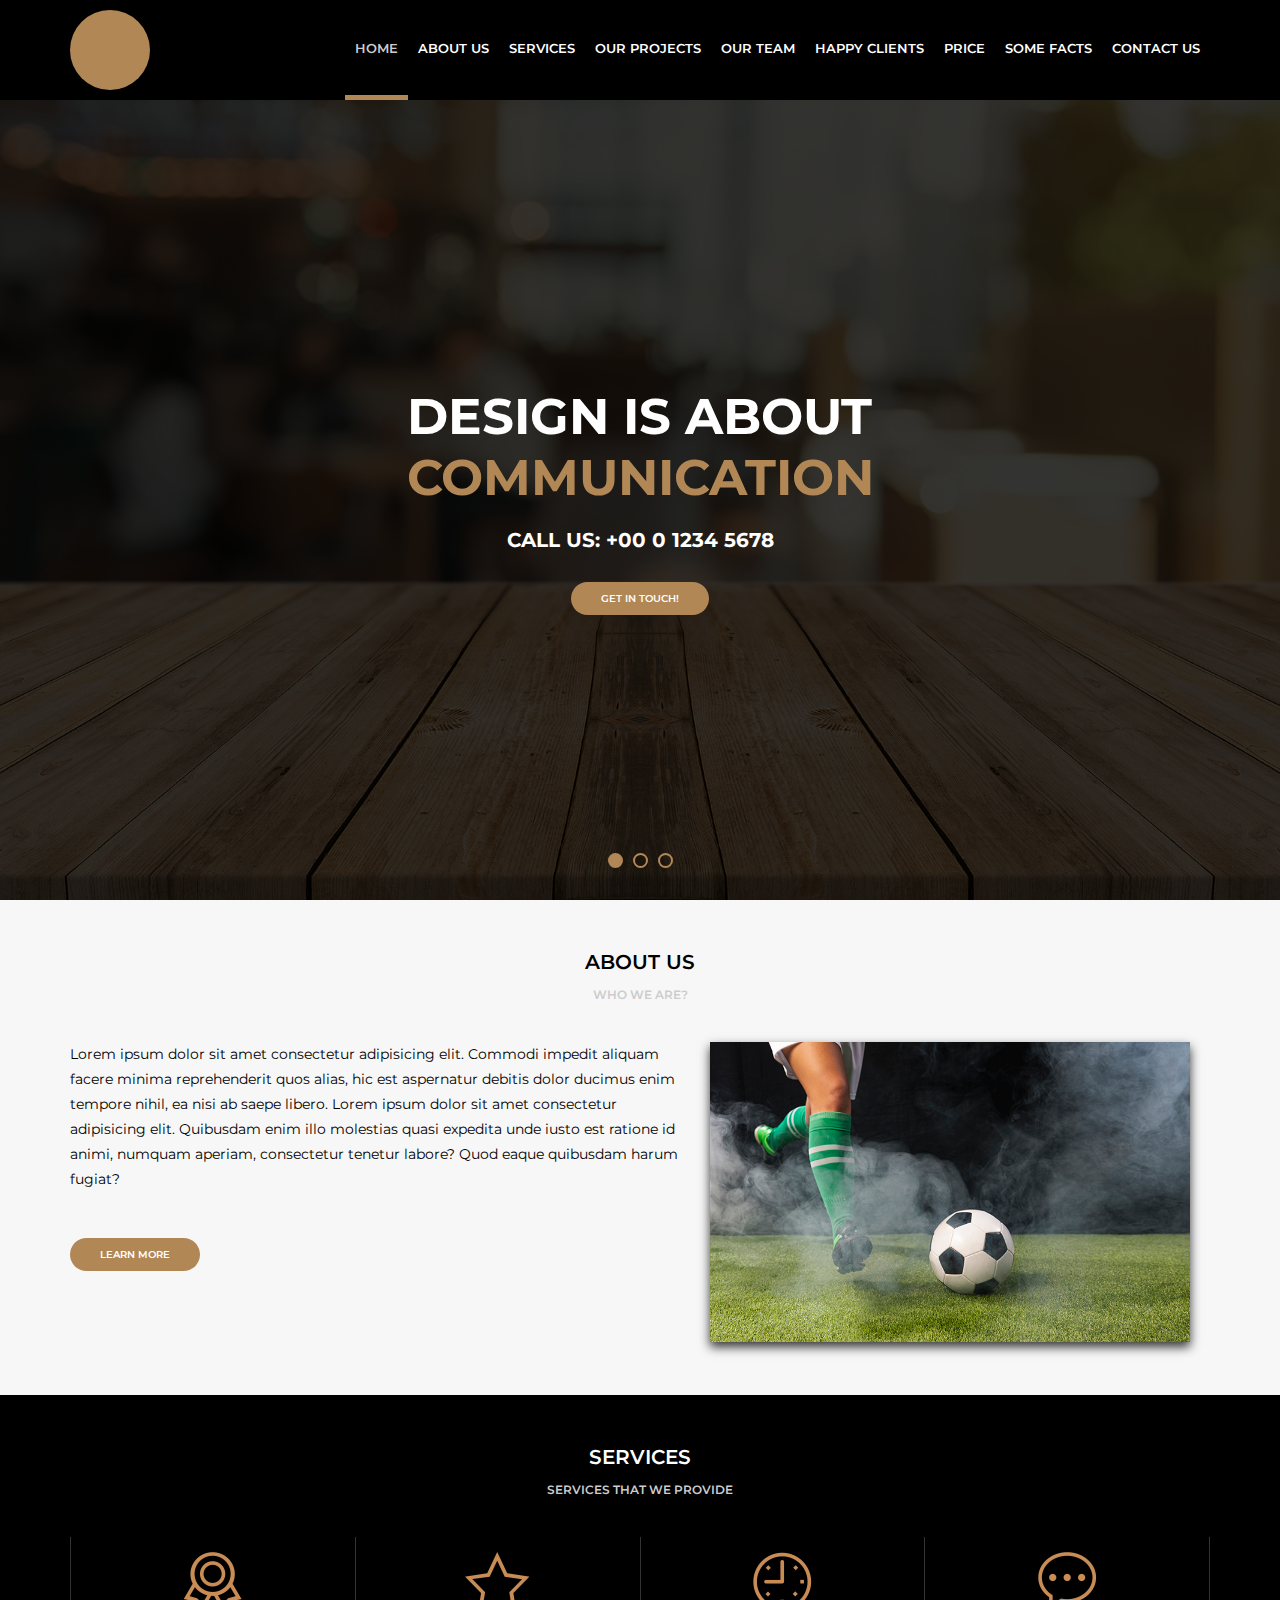
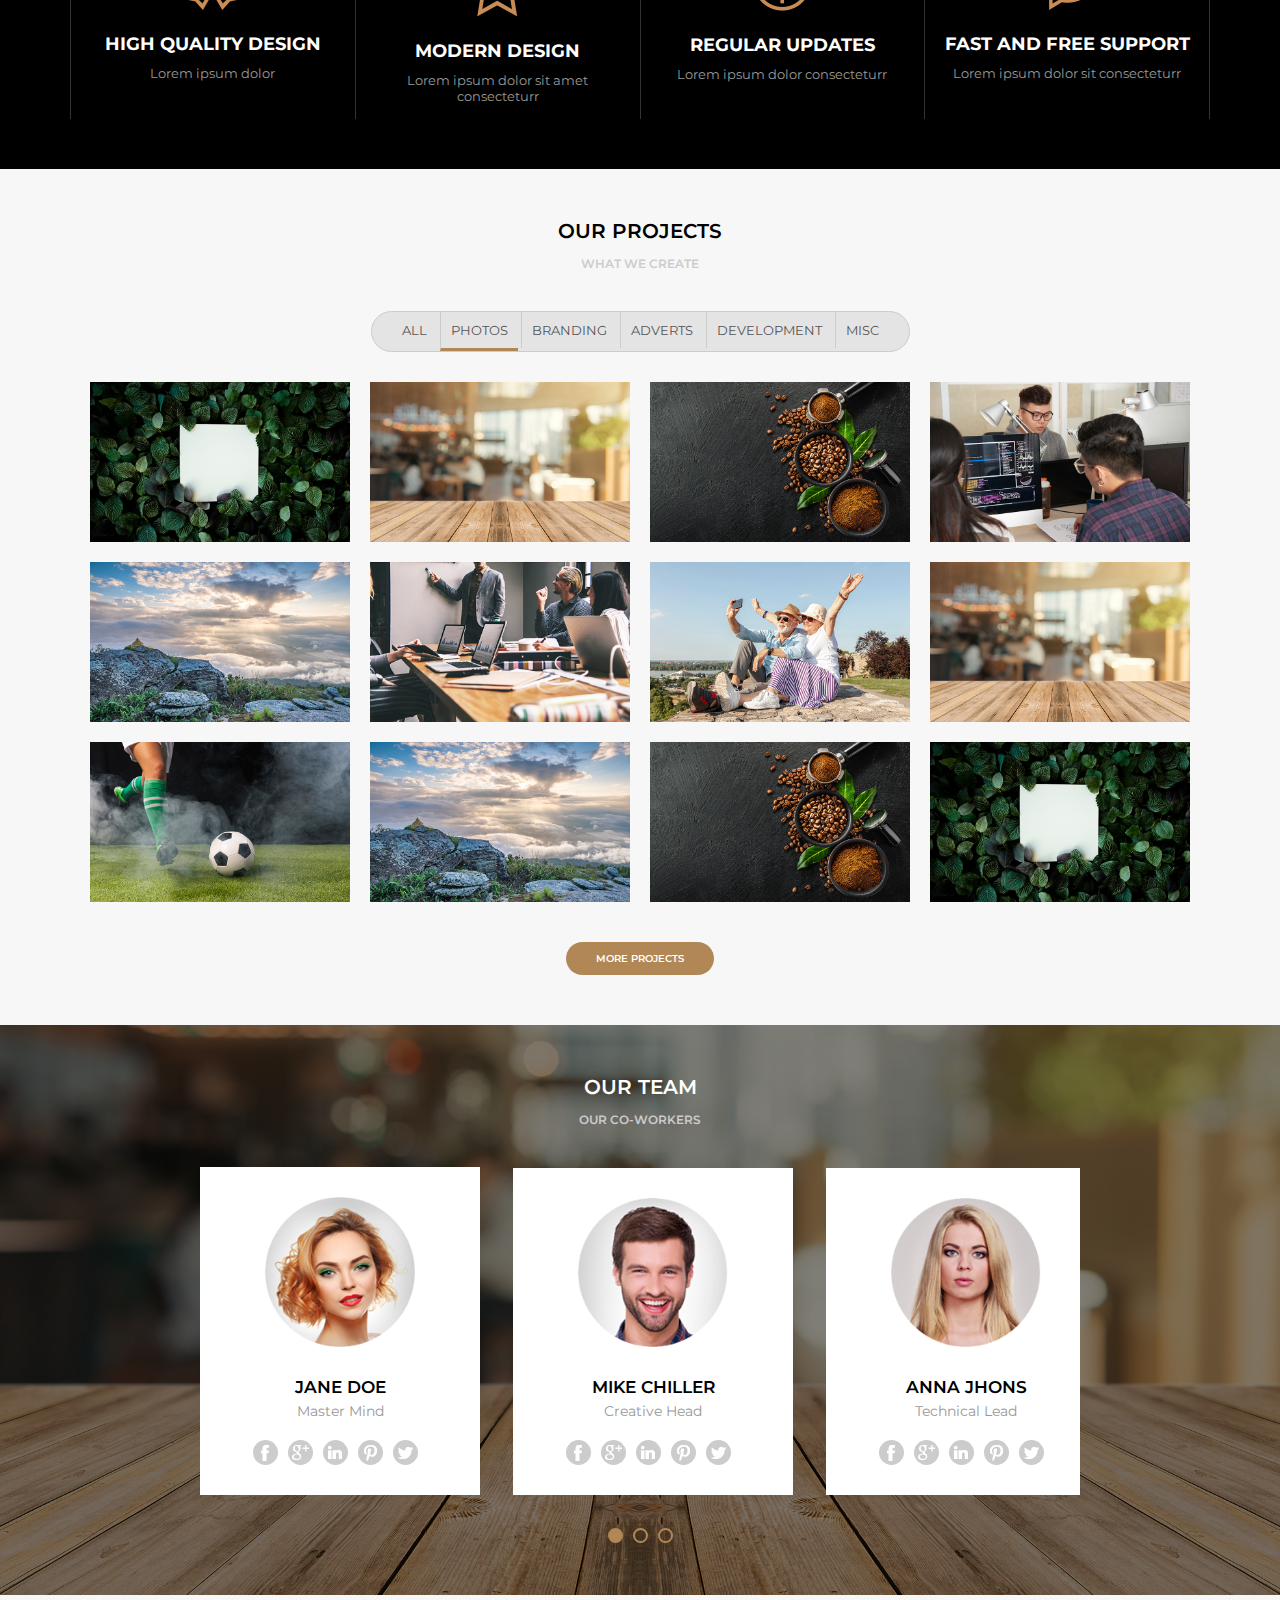
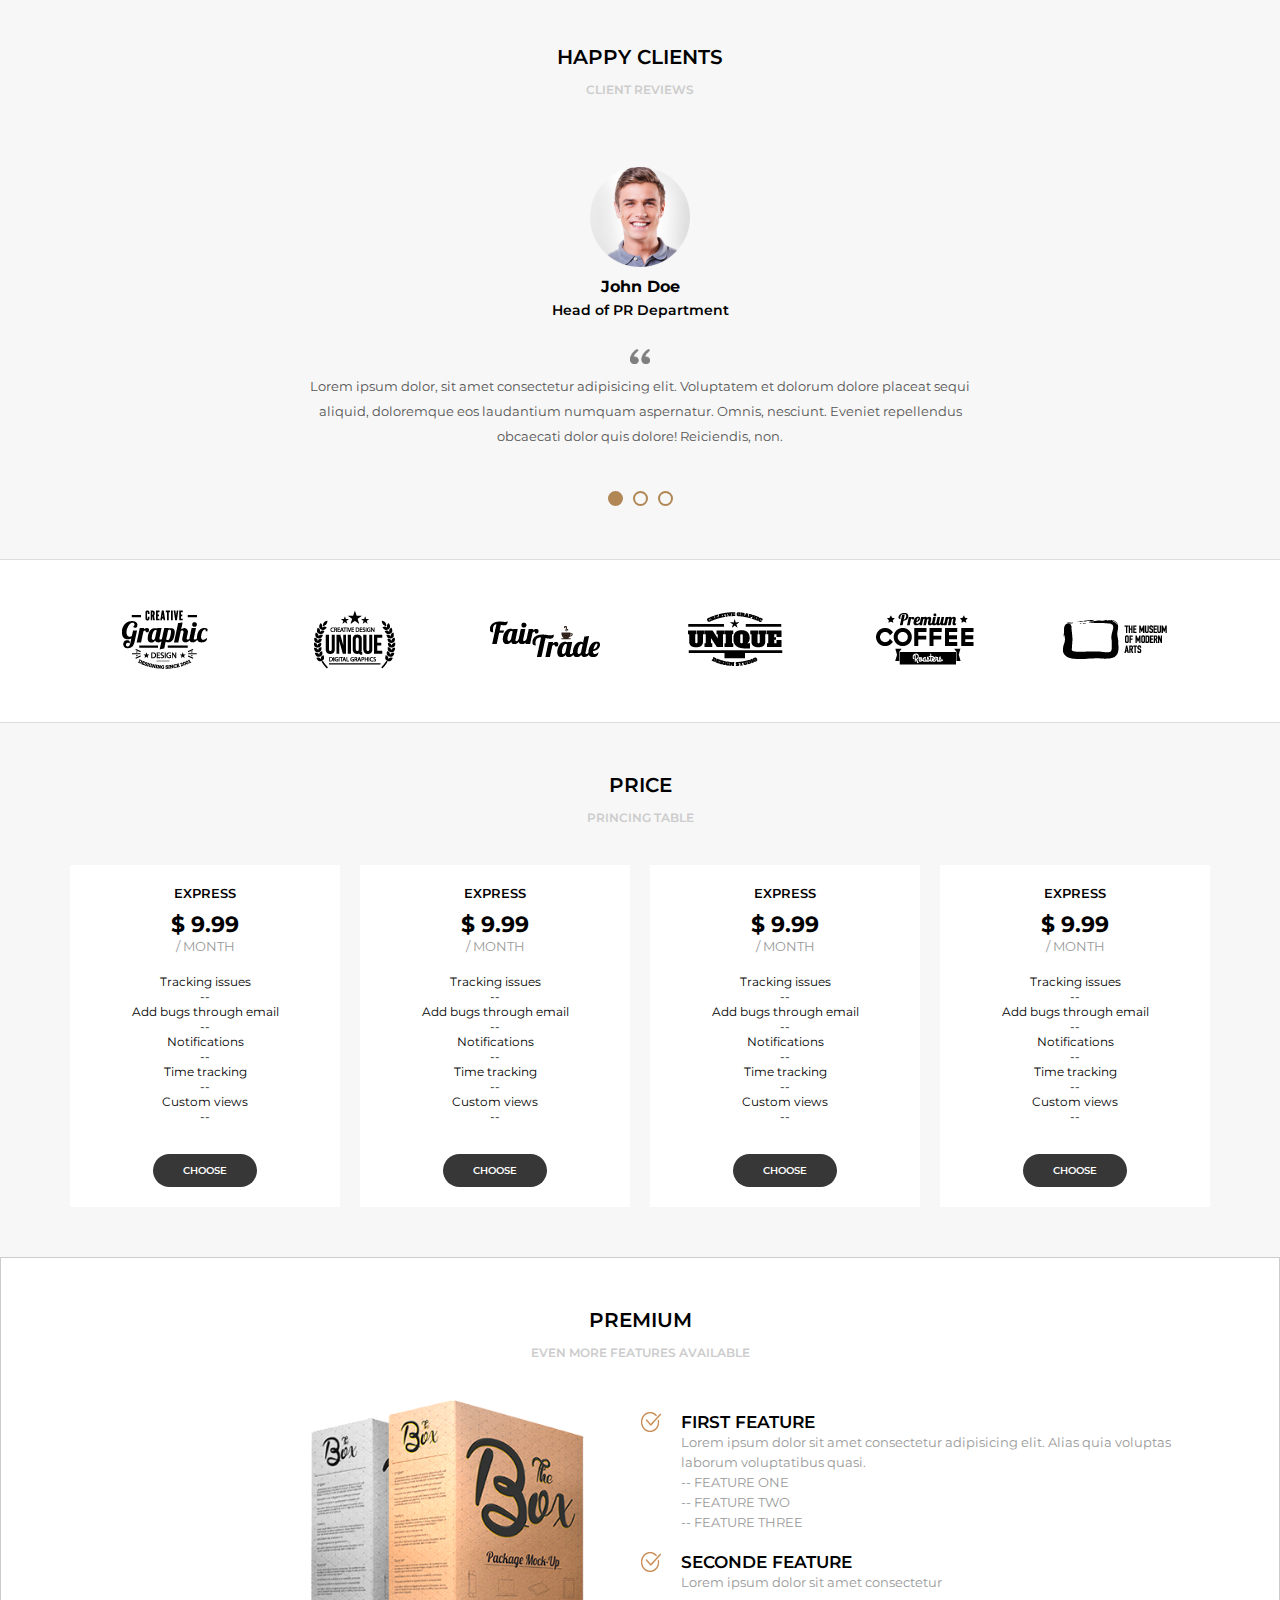
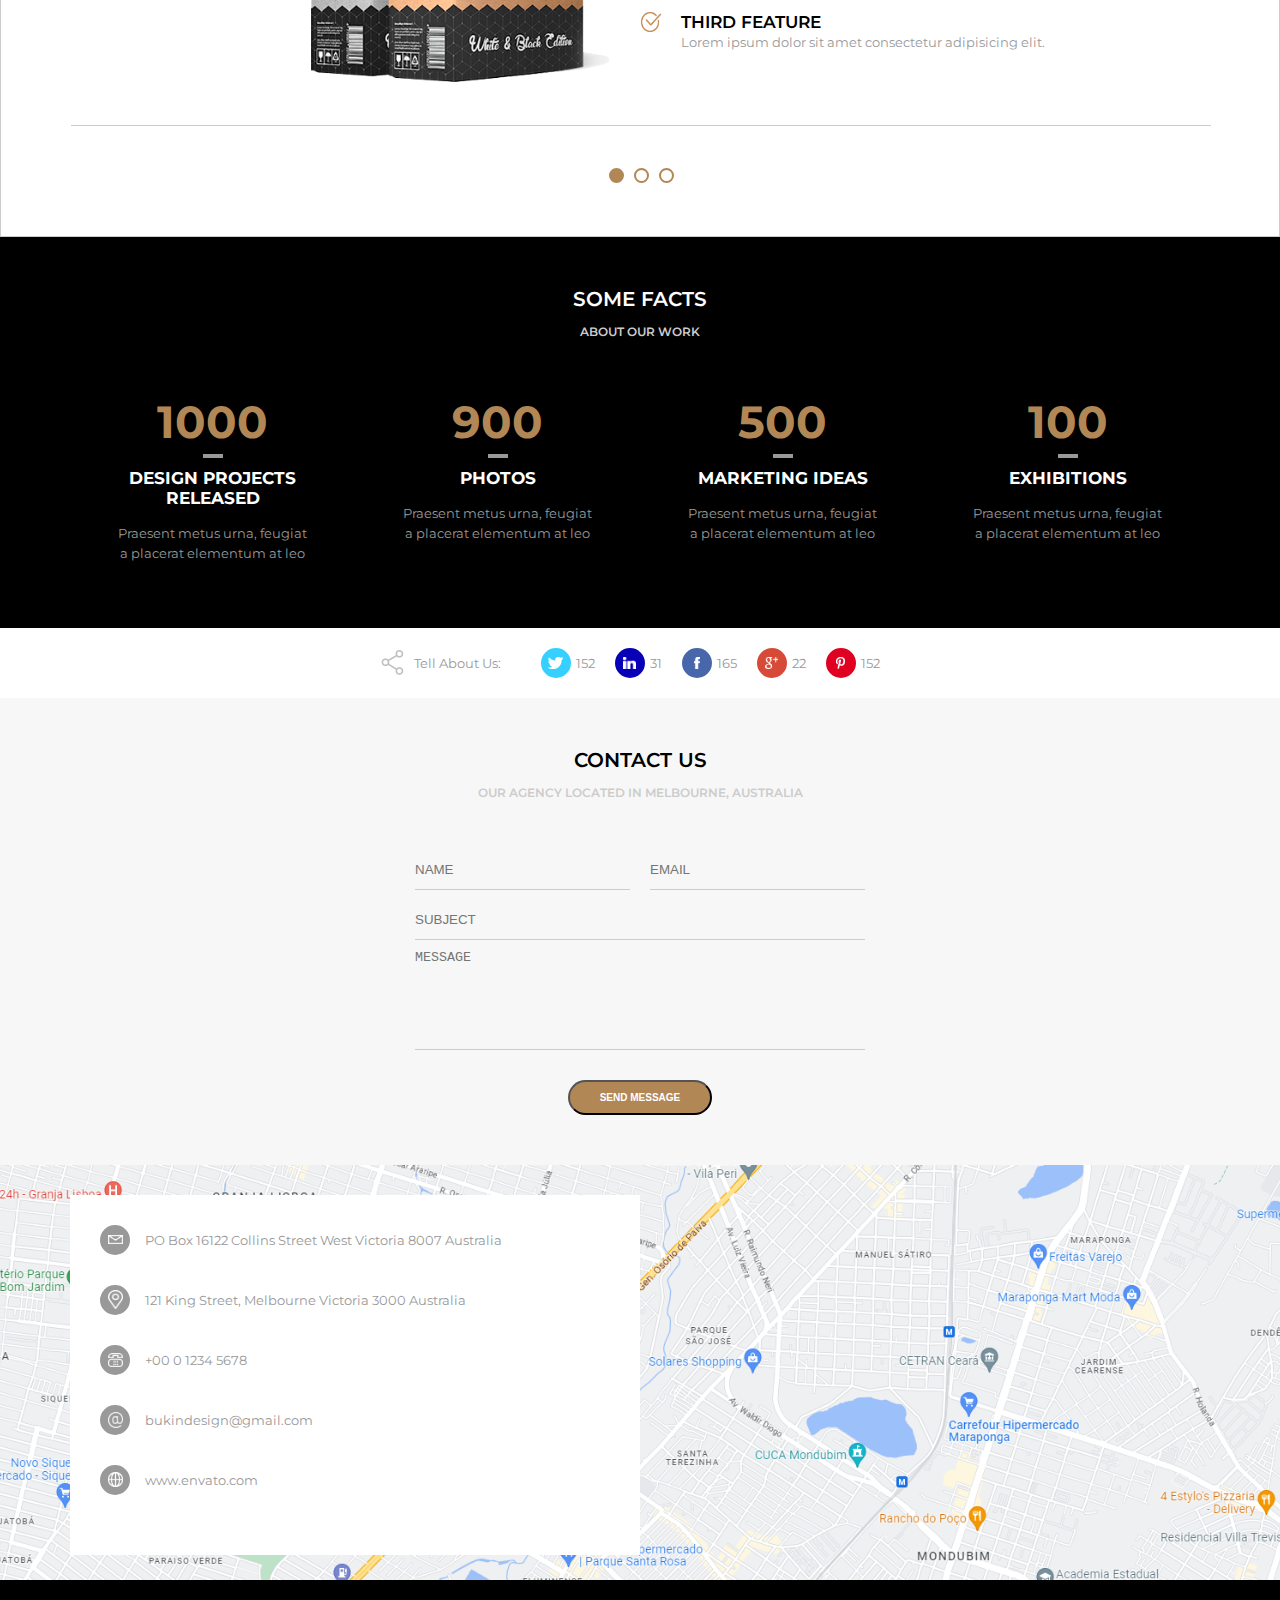
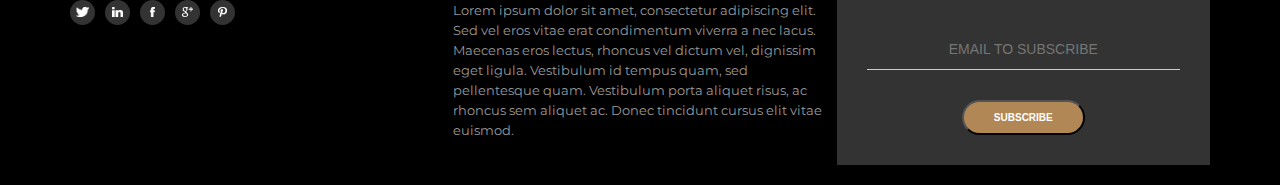
==== commit 781896e3: "links menus" ====
--- a/index.html
+++ b/index.html
@@ -7,6 +7,17 @@
     <link href="https://fonts.googleapis.com/css2?family=Montserrat:wght@300;400;600;700&display=swap"      
      rel="stylesheet"/>
     <link rel="stylesheet" href="assets/css/style.css">
+    <script>
+        window.onload = function(){
+            document.querySelector(".menu-opener").addEventListener("click", function(){
+                if(document.querySelector("nav").style.display == 'flex') {
+                    document.querySelector("nav").style.display = 'none';
+                } else {
+                    document.querySelector("nav").style.display = 'flex';
+                }
+            });
+        };
+    </script>
     <title>Awax</title>
 </head>
 <body>
@@ -16,17 +27,18 @@
                 <div class="logoimg"></div>
             </div>
             <div class="menu">
+                <img class="menu_opener" src="assets/imagens/menu.png" alt="">
                 <nav>
                     <ul>
-                        <li class="active"><a href="">Home</a></li>
-                        <li><a href="">About Us</a></li>
-                        <li><a href="">Services</a></li>
-                        <li><a href="">Our Projects</a></li>
-                        <li><a href="">Our Team</a></li>
-                        <li><a href="">Happy Clinets</a></li>
-                        <li><a href="">Price</a></li>
-                        <li><a href="">Some Facts</a></li>
-                        <li><a href="">Contact Us</a></li>
+                        <li class="active"><a href="#home">Home</a></li>
+                        <li><a href="#about">About Us</a></li>
+                        <li><a href="#services">Services</a></li>
+                        <li><a href="#projects">Our Projects</a></li>
+                        <li><a href="#team">Our Team</a></li>
+                        <li><a href="#clients">Happy Clients</a></li>
+                        <li><a href="#price">Price</a></li>
+                        <li><a href="#facts">Some Facts</a></li>
+                        <li><a href="#contact">Contact Us</a></li>
                     </ul>
                 </nav>
             </div>
@@ -63,7 +75,7 @@
         </section>
 
         <section class="default light">
-            <div class="section-title">About us</div>
+            <div id="about" class="section-title">About us</div>
             <div class="section-desc">Who we are?</div>
             <div class="section-body">
                 <div class="section-aboutus">
@@ -79,7 +91,7 @@
         </section>
 
         <section class="default dark">
-            <div class="section-title">Services</div>
+            <div id="services" class="section-title">Services</div>
             <div class="section-desc">Services that we provide</div>
             <div class="section-body">
                 <div class="section-services">
@@ -108,7 +120,7 @@
         </section>
 
         <section class="default light">
-            <div class="section-title">Our Projects</div>
+            <div id="projects" class="section-title">Our Projects</div>
             <div class="section-desc">What we create</div>
             <div class="section-body">
                 <div class="section-projects">
@@ -220,7 +232,7 @@
 
         <section class="default dark bg-team">
             <div class="section-team-area">
-                <div class="section-title">Our Team</div>
+                <div id="team" class="section-title">Our Team</div>
                 <div class="section-desc">Our Co-Workers</div>
                 <div class="section-body">
                     <div class="section-team">
@@ -293,7 +305,7 @@
         </section>
         
         <section class="default light depoimentos">
-            <div class="section-title">Happy Clients</div>
+            <div id="clients" class="section-title">Happy Clients</div>
             <div class="section-desc">Client Reviews</div>
             <div class="section-body">
                <div class="section-depoimentos">
@@ -368,7 +380,7 @@
         
 
         <section class="default light">
-            <div class="section-title">Price</div>
+            <div id="price" class="section-title">Price</div>
             <div class="section-desc">Princing Table</div>
             <div class="section-body">
                 <div class="section-price">
@@ -470,7 +482,7 @@
         </section>
 
         <section class="default dark">
-            <div class="section-title">Some Facts</div>
+            <div id="facts" class="section-title">Some Facts</div>
             <div class="section-desc">About our work</div>
             <div class="section-body">
                 <div class="section-fatos">
@@ -540,7 +552,7 @@
         </section>
 
         <section class="default light ">
-            <div class="section-title">Contact Us</div>
+            <div id="contact" class="section-title">Contact Us</div>
             <div class="section-desc">Our agency located in melbourne, Australia</div>
             <div class="section-body">
                 <div class="section-contact">
--- a/assets/css/style.css
+++ b/assets/css/style.css
@@ -36,6 +36,10 @@
     height: 80px;
     background-color: #b28756;
     border-radius: 40px;
+}
+
+.menu_opener {
+    display: none;
 }
 
 .menu {
@@ -923,8 +927,19 @@
 /*RESPONSIVIDADE*/
 
 
-@media (min-width:450px) and (max-width:800px) {
+@media (min-width:450px) and (max-width:800px) { /*IPADS*/
+    .logo {
+        margin-left: 30px;
+    }
+
+    .menu_opener  {
+        display: block;
+        width: 45px;
+        margin-right: 30px;
+    }
+
     nav {
+        display: none;
         position: absolute;
         z-index: 99;
         background-color: rgba(0, 0, 0, 0.9);
@@ -942,7 +957,7 @@
         font-weight: bold;
         height: 80px;
         font-size: 25px;
-        margin-right: 50px;
+        margin-left: 50px;
         border: 0;
     }
 
@@ -950,4 +965,267 @@
         border: 0;
         color: #B28756;
     }
+
+    .section-aboutus {
+        flex-direction: column;
+    }
+
+    .section-aboutus--left {
+        margin-left: 30px;
+        margin-right: 30px;
+        margin-bottom: 30px;
+    }
+
+    .section-aboutus--right {
+        width: auto;
+    }
+
+    .section-services {
+        flex-wrap: wrap;
+    }
+
+    .section-service {
+        min-width: 50%;
+        margin-bottom: 30px;
+    }
+
+    .section-service:first-child {
+        border: 0;
+    }
+
+    .section-team {
+        max-width: 580px;
+    }
+
+    .section-mapa {
+        padding-left: 30px;
+        padding-right: 30px;
+    }
+
+    .section-mapa--area {
+        width: auto;
+    }
+
+    .section-mapa--info {
+        width: auto;
+    }
+
+    .section-mapa--info-item {
+        margin-bottom: 20px;
+    }
+
+    .section-mapa--info-item:last-child {
+        margin-bottom: 0;
+    }   
+}
+
+
+
+@media (max-width:450px) { /*CELULARES*/
+    .logo {
+        margin-left: 30px;
+    }
+
+    .menu_opener  {
+        display: block;
+        width: 45px;
+        margin-right: 30px;
+    }
+
+    nav {
+        display: none;
+        position: absolute;
+        z-index: 99;
+        background-color: rgba(0, 0, 0, 0.9);
+        width: 80vw;
+        height:calc(100vh - 100px) ;
+        top: 100px;
+        right: 0;
+    }
+
+    .menu ul {
+        flex-direction: column;
+    }
+
+    .menu li a {
+        font-weight: bold;
+        height: 60px;
+        font-size: 30px;
+        margin-left: 50px;
+        border: 0;
+    }
+
+    .menu li.active a  {
+        border: 0;
+        color: #B28756;
+    }
+
+    .banner h1 {
+        font-size: 30px;
+    }
+
+    .banner h2 {
+        font-size: 17px;
+    }
+
+    .section-aboutus {
+        flex-direction: column;
+    }
+
+    .section-aboutus--left {
+        margin-left: 30px;
+        margin-right: 30px;
+        margin-bottom: 30px;
+    }
+
+    .section-aboutus--right {
+        width: auto;
+        margin-left: 30px;
+        margin-right: 30px;
+    }
+
+    .section-aboutus--right img {
+        width: 100%;
+    }
+
+    .section-services {
+        flex-wrap: wrap;
+    }
+
+    .section-service {
+        min-width: 100%;
+        margin-bottom: 30px;
+    }
+
+    .section-service:first-child {
+        border: 0;
+    }
+
+    .section-projects--filters {
+        margin-left: 30px;
+        margin-right: 30px;
+    }
+
+    .section-projects--photo {
+        width: 320px;
+    }
+
+    .section-projects--photoarea {
+        width: 300px;
+        height: 190px;
+    }
+
+    .section-team {
+        max-width: 280px;
+    }
+
+    .section-empresas--area{
+        flex-wrap: wrap;
+    }
+
+    .section-empresa {
+        min-width: 50%;
+        margin-bottom: 20px;
+    }
+
+    .section-price {
+        flex-wrap: wrap;
+    }
+
+    .section-price--item {
+        margin-left: 20px;
+        min-width: calc(100% - 40px);
+        margin-bottom: 20px;
+    }
+
+    .section-price--item:last-child {
+        margin-right: 20px;
+    }
+
+    .section-premium .slidearea {
+        flex-direction: column;
+    }
+
+    .section-premium--left {
+        text-align: center;
+        margin-bottom: 30px;
+    }
+
+    .section-premium--right {
+        padding-left: 20px;
+        padding-right: 20px;
+    }
+
+    .section-fatos {
+        flex-wrap: wrap;
+    }
+
+    .section-fato {
+        min-width: 100%;
+    }
+
+    .section-compartilhar {
+        flex-wrap: wrap;
+        justify-content: flex-start;
+    }
+
+    .section-compartilhar--legenda {
+        width: 100vw;
+        margin: 0;
+        margin-bottom: 30px;
+        justify-content: center;
+    }
+
+    .section-compartilhar--item {
+        min-width: 50%;
+        max-width: 50%;
+        margin: 0;
+        justify-content: center;
+        flex-direction: column;
+        margin-bottom: 20px;
+    }
+
+    .section-contact {
+        max-width: 100vw;
+        margin-left: 20px;
+        margin-right: 20px;
+    }
+
+    .section-contact--split {
+        flex-direction: column;
+    }
+    
+    .section-mapa {
+        padding: 0;
+        padding-bottom: 250px;
+    }
+
+    .section-mapa--area {
+        width: auto;
+    }
+
+    .section-mapa--info {
+        width: auto;
+    }
+
+    .section-mapa--info-item {
+        margin-bottom: 20px;
+    }
+
+    .section-mapa--info-item:last-child {
+        margin-bottom: 0;
+    }
+
+    .footer--area {
+        flex-direction: column;
+    }
+
+    .footer--item {
+        margin-bottom: 20px;
+    }
+
+    .footer-social {
+        justify-content: center;
+    }
+    
 }